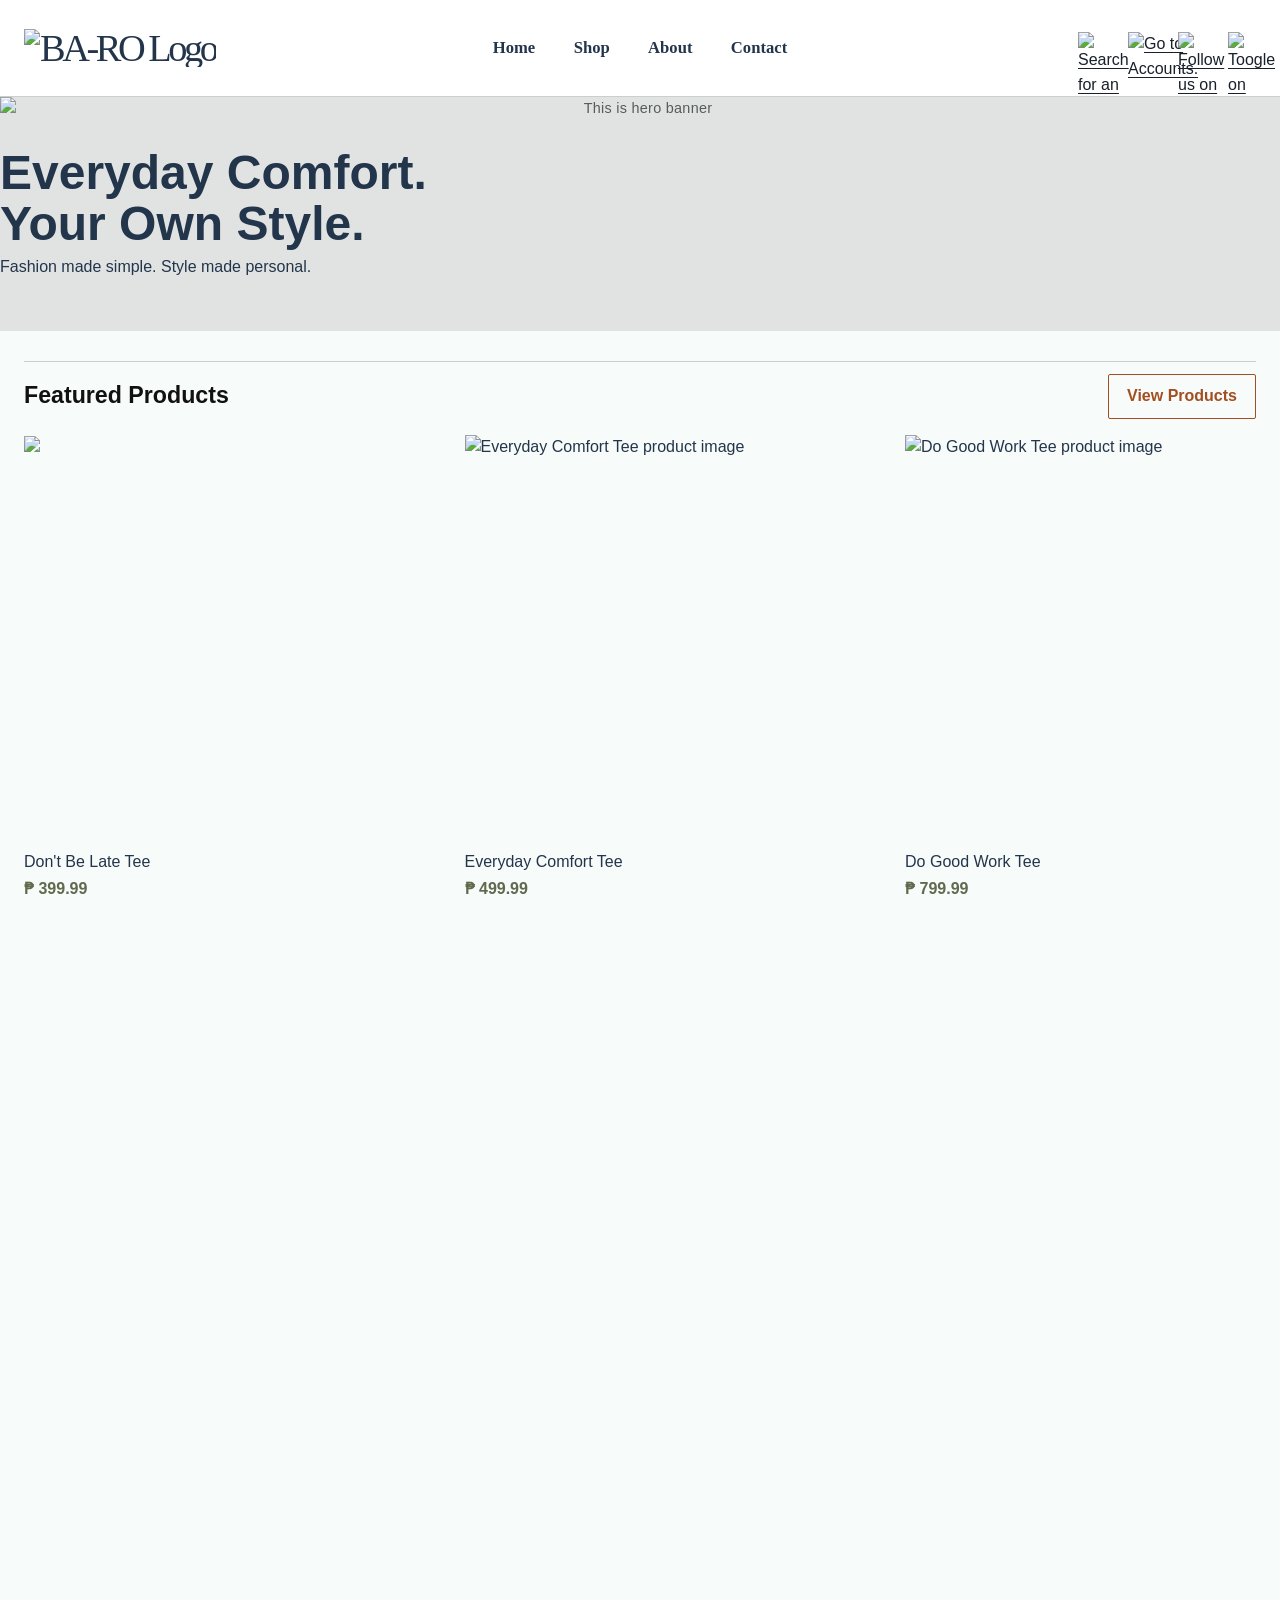
==== index.html @ b59e5162 "Linked order.js to product...html and clean footer Linked Product HTMLs to order,js. Footer: Redirec" ====
<!doctype html>
<html lang="en">
<head>
  <meta charset="utf-8" />
  <meta name="viewport" content="width=device-width, initial-scale=1" />
  <meta name="description" content="BA-RO everyday clothing and T-shirt collection." />
  <title>BA-RO | Everyday Comfort. Your Own Style.</title>
  <!--should we add icon here?-->
  <link rel="stylesheet" href="https://cdn.jsdelivr.net/npm/bootstrap@6.0.0-alpha.1/dist/css/bootstrap.min.css" integrity="sha384-B/GM4XqrwHnWXNOWMbloTmrYXZg10cakYGmpfsR/bbzQ6JAJI4ihuyADKLnBgrCe" crossorigin="anonymous" />
  <link rel="stylesheet" href="css/styles.css" />
</head>



<body>
  <a class="skip-link" href="#main-content">Skip to main content</a>



<!--If you edit header, please don't forget to update all the other HTML files too. header and footer are the most static part of the site.-->
<header class="site-header" id="top">
  <div class="site-container header-inner">
    <a class="brand brand-header" href="index.html" aria-label="BA-RO home">
      <span class="brand-logo" aria-hidden="true"><img src="images/header-baro-logo.svg" alt="BA-RO Logo"></span>
    </a>

    <!--Middle header links in a large screen-->
    <nav class="primary-nav" aria-label="Main navigation">
      <a href="index.html" aria-label="Go to Homepage">Home</a>
      <a href="index.html#shop" aria-label="Go to Shop section">Shop</a>
      <a href="about.html" aria-label="Go to About Us page">About</a>
      <a href="contact.html" aria-label="Go to contact us page">Contact</a>
    </nav>

    <!-- Right non-interactive, extra features icons, no href="" yet. Vanish in mobile version-->
    <div class="header-tools" aria-hidden="true">
      <a href="#" class="header-tool" id="search-icon"><img src="images/header-search-icon.svg" alt="Search for an item."></a>
      <a href="#" class="header-tool" id="account-icon"><img src="images/header-account-icon.svg" alt="Go to Accounts."></a>
      <a href="#" class="header-tool" id="follow-icon"><img src="images/header-heart-icon.svg" alt="Follow us on social media."></a>
      <a href="#" class="header-tool" id="dark-icon"><img src="images/header-dark-icon.svg" alt="Toogle on dark mode."></a>
    </div>

    <!--Middle header links go to right hamburger panel on small screens-->
    <details class="mobile-nav">
      <summary aria-label="Open navigation menu">Menu</summary>
      <nav aria-label="Mobile navigation">
        <a href="index.html">Home</a>
        <a href="index.html#shop">Shop</a>
        <a href="about.html">About</a>
        <a href="contact.html">Contact</a>
      </nav>
    </details>
  </div>
</header>


<main id="main-content">

  <section class="home-hero" aria-labelledby="home-title">
    <!--PLACEHOLDER!!! Replace this background with the homepage hero image. Just be sure the text remains readable over the image. -->
    <div class="hero-image" aria-label="Homepage hero image"><img src="images/home-hero.jpg" alt="This is hero banner"></div>
    <div class="hero-content">
      <h1 id="home-title">Everyday Comfort.<br>Your Own Style.</h1>
      <p>Fashion made simple. Style made personal.</p>
    </div>
  </section>

  
  <section class="featured-section site-container" id="shop" aria-labelledby="featured-title">
    <div class="section-heading-row">
      <h2 id="featured-title">Featured Products</h2>
      <a class="btn btn-outline-ba-ro" href="product-dont-be-late.html">View Products</a>
    </div>

 
    <div class="product-card-grid">
      <!--shirt 1-->
      <article class="product-card">
        <a class="product-card-image" href="product-dont-be-late.html" aria-label="View Don't Be Late Tee">
          <!-- PLACEHOLDER!!! Add shirt image. Suggestion: just rename the new image with the placeholder filename -->
          <img src="images/shirt-dont-be-late-front.jpg">
        </a>
        <h3><a href="product-dont-be-late.html">Don't Be Late Tee</a></h3>
        <p class="product-card-price">&#8369; 399.99</p>
        <a class="btn btn-small-outline" href="product-dont-be-late.html">View Product</a>
      </article>

      <!--shirt 2-->
      <article class="product-card">
        <a class="product-card-image" href="product-everyday-comfort.html" aria-label="View Everyday Comfort Tee">
          <!--PLACEHOLDER-->
          <img src="images/shirt-everyday-comfort-front.jpg" alt="Everyday Comfort Tee product image">
        </a>
        <h3><a href="product-everyday-comfort.html">Everyday Comfort Tee</a></h3>
        <p class="product-card-price">&#8369; 499.99</p>
        <a class="btn btn-small-outline" href="product-everyday-comfort.html">View Product</a>
      </article>

      <!--shirt 3-->
      <article class="product-card">
        <a class="product-card-image" href="product-do-good-work.html" aria-label="View Do Good Work Tee">
          <!--PLACEHOLDER!-->
          <img src="images/shirt-do-good-work-front.jpg" alt="Do Good Work Tee product image">
        </a>
        <h3><a href="product-do-good-work.html">Do Good Work Tee</a></h3>
        <p class="product-card-price">&#8369; 799.99</p>
        <a class="btn btn-small-outline" href="product-do-good-work.html">View Product</a>
      </article>
    </div>
  </section>


  <!--lower quick about us section-->
  <section class="home-about" aria-labelledby="home-about-title">
    <div class="home-about-copy">
      <h2 id="home-about-title">About BA-RO</h2>
      <p>We believe the best everyday essentials are the ones that feel good, look good, and let you be yourself.</p>
      <a class="text-link" href="about.html">Learn more about us</a>
    </div>
    <div class="home-about-image">
      <!-- PLACEHOLDER!!! -->
      <img src="images/about-page-image.jpg" aria-label="About BA-RO image placeholder">
    </div>
  </section>
</main>





<!--If you edit footer, please don't forget to update all the other HTML files because header and footer are the most static part of the site.-->
<footer class="site-footer">
  <div class="site-container footer-inner">
    <div class="footer-top">
      <div class="footer-brand-block">
        <a class="brand brand-footer" href="index.html" aria-label="BA-RO home">
          <img src="images/footer-baro-logo.svg" class="brand-logo-stacked" aria-hidden="true">
        </a>
        <p class="footer-tagline">Fashion made simple.<br />Style made personal.</p>
      </div>

      <div class="footer-column">
        <h2>Shop</h2>
        <a href="index.html#shop">All products</a>
      </div>

      <div class="footer-column footer-contact">
        <h2>Contact Us</h2>
        <p>Call us: <a href="contact.html">(09) 9019 9283</p>
        <p>Email us: <a href="contact.html">hello@examplewebsite143.com</a></p>
      </div>

      <div class="footer-social" aria-label="Social media row">
        <!-- No social links yet. aria-label and empty alt="" for accessibility -->
        <span aria-hidden="true">
          <a href="#" aria-label="Facebook"><img src="images/footer-social-fblogo.svg" alt=""></a>
          <a href="#" aria-label="Tiktok"><img src="images/footer-social-tiktok.svg" alt=""></a>
          <a href="#" aria-label="X"><img src="images/footer-social-x.svg" alt=""></a>
          <a href="#" aria-label="Instagram"><img src="images/footer-social-insta.svg" alt=""></a>
          <a href="#" aria-label="Threads"><img src="images/footer-social-threads.svg" alt=""></a>
      </div>
    </div>

    <div class="footer-bottom">
      <p>&copy; 2026 BA-RO</p>
      <nav aria-label="Footer navigation">
        <a href="about.html" aria-label="About Us page">About Us</a>
        <a href="privacy.html" aria-label="Privacy Policies page">Privacy</a>
        <a href="terms.html" aria-label="Term and Conditions page">Terms</a>
      </nav>
    </div>
  </div>
</footer>

  <script src="https://cdn.jsdelivr.net/npm/bootstrap@6.0.0-alpha.1/dist/js/bootstrap.bundle.min.js" integrity="sha384-1a/pXj49ZQ1aHEmrJ+gMw1otqoVsYwlEnlD8mIfY2TV03r20Y0CN7uqx1tQogjPL" crossorigin="anonymous"></script>
  <!--NO js file is added yet!!!-->

</body>
</html>
---- css/styles.css ----
/* 
  if you rename any classes or id, plaese edit here too...
  just be sure to verify and test them thoroughly.
  i did not minify it yet; it is hard to read if I do.
*/


:root {
  --baro-navy: #23354b;
  --baro-rust: #a24e21;
  --baro-olive: #62694d;
  --baro-mist: #eaf3f2;
  --baro-page: #f7fbfa;
  --baro-ink: #17202b;
  --baro-muted: #59616b;
  --baro-line: #c9cfcd;
  --baro-footer: #101113;
  --content-width: 1320px;
  --body-font: Arial, Helvetica, sans-serif;
  --heading-font: Georgia, "Times New Roman", serif;
}

* { box-sizing: border-box; }
html { scroll-behavior: smooth; }
body {
  margin: 0;
  background: var(--baro-page);
  color: var(--baro-ink);
  font-family: var(--body-font);
  font-size: 16px;
  line-height: 1.55;

  /*for shared footer flexibility - start*/
  display: flex;
  flex-direction: column;
  min-height: 100vh
}

html, body { height: 100%; margin: 0; overflow-x: hidden; }
main, .about-content, .main-wrapper { flex: 1;}
/*ends here*/


img, svg { max-width: 100%; }
a { color: var(--baro-navy); text-underline-offset: 0.18em; }
a:hover { color: var(--baro-rust); }
button, input, select, textarea { font: inherit; }
.site-container { width: min(calc(100% - 48px), var(--content-width)); margin-inline: auto; }
.skip-link {
  position: absolute; left: 12px; top: -60px; z-index: 1000;
  padding: 10px 14px; background: #fff; color: var(--baro-navy); border: 2px solid var(--baro-navy);
}
.skip-link:focus { top: 12px; }
:focus-visible { outline: 3px solid var(--baro-rust); outline-offset: 3px; }

/*shared header*/
.site-header { background: #fff; border-bottom: 1px solid var(--baro-line); }
.header-inner {
  min-height: 96px; display: grid; grid-template-columns: 1fr auto 1fr;
  align-items: center; gap: 28px;
}
.brand { display: inline-flex; width: fit-content; text-decoration: none; }
.brand-header { align-items: center; }
.brand-logo {
  color: var(--baro-navy); font-family: var(--heading-font); font-size: clamp(2.1rem, 3vw, 3rem);
  letter-spacing: -0.09em; line-height: 1; white-space: nowrap;
}
.brand-logo::first-letter { letter-spacing: -0.12em; }
.primary-nav { display: flex; justify-content: center; align-items: center; gap: clamp(22px, 3vw, 48px); }
.primary-nav a, .mobile-nav a {
  color: var(--baro-navy); font-family: var(--heading-font); font-weight: 700;
  text-decoration: none; font-size: 1.04rem;
}
.primary-nav a:hover, .mobile-nav a:hover { color: var(--baro-rust); text-decoration: underline; }
.header-tools { display: flex; justify-content: flex-end; align-items: center; gap: 22px; }
.header-tool { display: inline-grid; place-items: center; width: 28px; height: 32px; color: var(--baro-ink); }
.header-tool svg { width: 20px; height: 20px; fill: none; stroke: currentColor; stroke-width: 1.8; stroke-linecap: round; stroke-linejoin: round; }
.mobile-nav { display: none; position: relative; justify-self: end; }
.mobile-nav summary { cursor: pointer; list-style: none; padding: 10px 12px; border: 1px solid var(--baro-line); border-radius: 4px; color: var(--baro-navy); font-weight: 700; }
.mobile-nav summary::-webkit-details-marker { display: none; }
.mobile-nav nav { position: absolute; right: 0; top: calc(100% + 8px); z-index: 20; min-width: 190px; display: grid; gap: 14px; padding: 18px; background: #fff; border: 1px solid var(--baro-line); box-shadow: 0 8px 24px #17202b20; }

/*shared buttons*/
.btn { display: inline-flex; align-items: center; justify-content: center; min-height: 42px; border-radius: 2px; font-weight: 700; text-decoration: none; padding: 9px 18px; }
.btn-rust { background: var(--baro-rust); color: #fff; border: 1px solid var(--baro-rust); }
.btn-rust:hover { background: #823b17; color: #fff; }
.btn-olive { background: var(--baro-olive); color: #fff; border: 1px solid var(--baro-olive); }
.btn-olive:hover { background: #62694d; color: #fff; }
.btn-outline-ba-ro { border: 1px solid var(--baro-rust); background: transparent; color: var(--baro-rust); min-width: 145px; }
.btn-outline-ba-ro:hover, .btn-small-outline:hover { background: var(--baro-rust); color: #fff; }
.btn-small-outline { min-height: 30px; padding: 3px 18px; border: 1px solid var(--baro-navy); color: var(--baro-navy); background: #fff; font-family: var(--heading-font); font-size: .88rem; }
.btn:disabled { opacity: .55; cursor: not-allowed; }
.text-link { color: var(--baro-rust); font-weight: 700; text-underline-offset: 4px; }


.hero-image {
  display: grid; place-items: center; width: 100%; height: 100%; min-height: 150px; max-height: 100%; place-item: center; 
  background: #e1e3e2; border: 1px solid #c3c7c5; color: #555d5a;
  font-size: .9rem; letter-spacing: .02em; text-align: center;
}


/*homepage*/
.home-hero { position: relative; min-height: 234px; overflow: hidden; background: #dedfdd; }

/*overflow, hide the excess. object-fit, cut the excess. object-postion, adjust what part of image is shown and hidden (for this, the bottom is shown)*/
.hero-image { position: absolute; inset: 0; border: 0; overflow: hidden; }
.hero-image img { width: 100%; height: 100%; max-height: 300px; object-fit: cover; object-position: bottom; }

.hero-content { position: relative; z-index: 1; min-height: 234px; display: flex; flex-direction: column; justify-content: center; padding-block: 28px; }
.hero-content h1 { margin: 0 0 6px; max-width: 600px; color: var(--baro-navy); font-family: var(--body-font); font-size: clamp(2rem, 3.8vw, 3rem); font-weight: 800; line-height: 1.06; }
.hero-content p { margin: 0; color: var(--baro-navy); }
.featured-section { padding-block: 30px 32px; }
.section-heading-row { display: flex; justify-content: space-between; align-items: center; gap: 18px; border-top: 1px solid var(--baro-line); padding-top: 12px; margin-bottom: 16px; }
.section-heading-row h2 { margin: 0; color: #111; font-size: 1.45rem; font-weight: 800; }
.product-card-grid { display: grid; grid-template-columns: repeat(3, minmax(0, 1fr)); gap: clamp(28px, 7vw, 110px); }
.product-card { min-width: 0; }
.product-card-image { display: block; aspect-ratio: 322 / 372; text-decoration: none; }
.product-card-image .generic-images { min-height: 100%; }
.product-card-image .generic-images::before { width: 28px; height: 23px; }
.product-card h3 { margin: 10px 0 2px; font-size: 1rem; font-weight: 500; }
.product-card h3 a { text-decoration: none; }
.product-card-price { margin: 0 0 8px; color: var(--baro-olive); font-weight: 800; }
.home-about { display: grid; grid-template-columns: minmax(300px, 43%) 1fr; min-height: 300px; background: var(--baro-olive); }
.home-about-copy { padding: 44px max(32px, calc((100vw - var(--content-width)) / 2)); padding-right: 48px; color: #fff; display: flex; flex-direction: column; align-items: flex-start; justify-content: center; }
.home-about-copy h2 { font-size: 1.45rem; margin: 0 0 10px; font-weight: 800; }
.home-about-copy p { max-width: 420px; margin: 0 0 16px; }
.home-about-copy .text-link { color: #fff; }

/*overflow, hide the excess. object-fit, cut the excess. object-postion, adjust what part of image is shown and hidden (for this, the bottom is shown)*/
.home-about-image { max-width: 100%; height: 400px; overflow: hidden; }
.home-about-image img {width: 100%; height: 100%; object-fit: cover; object-position: bottom;} 
.home-about-image .generic-images { border: 0; min-height: 100%; }





/*about page*/

.about-hero { display: grid; grid-template-columns: minmax(360px, 43%) 1fr; min-height: 638px; }
.about-copy { padding: 70px clamp(30px, 5vw, 85px); display: flex; flex-direction: column; justify-content: center; }
.about-copy .eyebrow { margin: 0 0 14px; color: var(--baro-rust); font-weight: 700; }
.about-copy h1 { margin: 0 0 22px; color: var(--baro-navy); font-family: var(--heading-font); font-size: clamp(2.5rem, 4vw, 4rem); line-height: 1.05; }
.about-copy p { max-width: 490px; }
.about-copy .about-signoff { margin-top: 22px; text-align: center; color: var(--baro-rust); font-family: var(--heading-font); font-weight: 700; font-size: 1.2rem; }
.about-image { position: relative; overflow: hidden; }
.about-image .generic-images { min-height: 100%; border: 0; }




/*contact page*/
.contact-page { padding-block: 64px 24px; }
.contact-title { margin: 0 0 62px; text-align: center; color: var(--baro-navy); font-family: var(--heading-font); font-size: clamp(2rem, 3vw, 2.6rem); }
.contact-layout { display: grid; grid-template-columns: 1fr 1.05fr 1fr; align-items: center; gap: clamp(28px, 4vw, 62px); min-height: 420px; }
.contact-details { display: grid; gap: 18px; font-family: var(--heading-font); font-size: .97rem; }
.contact-details p { margin: 0; }
.contact-details address { margin: 12px 0 18px; font-style: normal; }
.contact-details a { overflow-wrap: anywhere; }
.map-placeholder { aspect-ratio: 1.75; width: 100%; display: grid; place-items: center; color: var(--baro-muted); }
.contact-form-panel { padding: 36px 18px; background: var(--baro-mist); }
.contact-form-panel .form-label, .product-order-form .form-label { color: var(--baro-navy); font-weight: 700; }
.form-control { width: 100%; min-height: 44px; border: 1px solid var(--baro-navy); border-radius: 0; background: transparent; color: var(--baro-ink); padding: 9px 12px; }
textarea.form-control { min-height: 110px; resize: vertical; }
.form-control:focus { border-color: var(--baro-rust); box-shadow: 0 0 0 .2rem #a24e2126; outline: 2px solid transparent; }
.form-setup-note { margin: 10px 0 0; font-size: .78rem; color: #414a4a; }
.contact-brand-panel { text-align: center; }
.contact-wordmark { font-family: var(--heading-font); font-size: clamp(2.5rem, 4vw, 4rem); font-weight: 700; color: var(--baro-navy); letter-spacing: -.08em; }
.social-row { display: flex; justify-content: center; gap: 14px; color: var(--baro-rust); font-weight: 700; font-size: 1.2rem; margin: 8px 0 32px; }
.support-note { color: var(--baro-rust); font-family: var(--heading-font); font-weight: 700; }
.back-to-top-wrap { text-align: center; padding: 32px 0 14px; }




/*privacy and terms pages*/

.legal-heading-band { background: var(--baro-olive); color: #fff; text-align: center; padding: 22px 20px 26px; }
.legal-heading-band h1 { margin: 0 0 4px; font-size: clamp(2rem, 3vw, 2.5rem); font-weight: 800; }
.legal-heading-band > p { margin: 0; font-size: 1.12rem; font-weight: 700; line-height: 1.35; }
.legal-heading-band .legal-updated { margin-top: 10px; font-size: .9rem; font-weight: 400; }
.legal-outer { background: #fff; border-left: 34px solid var(--baro-olive); padding: 28px 34px 12px; }
.legal-content { max-width: 1040px; min-height: 780px; margin-inline: auto; padding: 8px clamp(24px, 6vw, 90px) 18px; background: #fff; font-family: Georgia, "Times New Roman", serif; }
.legal-content p { margin: 0 0 16px; }
.legal-intro, .legal-section p { text-indent: 40px; }
.legal-intro { min-height: 50px; }
.legal-section { margin-top: 22px; }
.legal-section h2 { margin: 0 0 8px; font-family: var(--body-font); font-size: 1.15rem; font-weight: 800; color: #111; }
.legal-content .back-to-top-wrap { font-family: var(--body-font); }
.legal-content .back-to-top-wrap .text-link { font-size: .86rem; }
.legal-bullet-list,
.legal-number-list { list-style-position: outside; padding-left: 5rem; margin: 1rem 0; }
.legal-bullet-list { list-style-type: disc; }
.legal-number-list { list-style-type: decimal; }
.legal-bold { font-weight: 700; }


/*product detail pages*/
.product-page { padding-block: 38px 28px; }
.product-layout { display: grid; grid-template-columns: minmax(0, 1.65fr) minmax(300px, .95fr); gap: clamp(28px, 3vw, 48px); align-items: start; }
.product-gallery { display: grid; grid-template-columns: minmax(0, 1fr) minmax(130px, .42fr); gap: 10px; }
.product-image-main { min-height: 570px; }
.product-image-thumbs { display: grid; gap: 10px; grid-template-rows: 1fr 1fr; }
.product-image-thumb { min-height: 270px; }
.product-image-main .generic-images, .product-image-thumb .generic-images { min-height: 100%; }
.product-information h1 { margin: 0; color: var(--baro-navy); font-family: var(--heading-font); font-size: clamp(1.8rem, 2.4vw, 2.35rem); line-height: 1.15; }
.product-subtitle { margin: 2px 0 0; color: var(--baro-navy); }
.product-price { margin: 2px 0 10px; color: var(--baro-olive); font-size: 1.75rem; font-weight: 800; }
.product-option-group { border: 0; padding: 0; margin: 12px 0; }
.product-option-group legend { float: none; width: auto; margin-bottom: 4px; color: var(--baro-navy); font-size: 1rem; font-weight: 800; }
.product-option-group .form-label { display: block; font-size: .9rem; }
.product-option-group .form-control { max-width: 100%; background-color: #fff; }
.quantity-input { max-width: 125px; text-align: center; font-size: 1.15rem; font-weight: 700; }
.order-now-button { margin-top: 8px; }
.product-details { margin-top: 14px; }
.product-details h2 { font-size: 1rem; margin: 0 0 4px; }
.product-details ul { padding-left: 20px; margin: 0; font-size: .92rem; }
.reviews-section { max-width: 680px; padding-top: 24px; }
.reviews-heading { display: flex; align-items: baseline; flex-wrap: wrap; gap: 12px; border-bottom: 1px solid var(--baro-line); }
.reviews-heading h2 { margin: 0; color: var(--baro-navy); font-size: 1.15rem; }
.review-grid { display: grid; gap: 8px; padding-top: 8px; }
.review { min-height: 115px; padding: 18px; background: var(--baro-mist); display: flex; flex-direction: column; gap: 10px; }
#brown-stars { color: var(--baro-rust) }

/*footer*/
.site-footer { background: var(--baro-footer); color: #fff; flex-shrink: 0; }
.footer-inner { padding-block: 34px 10px; }
.footer-top { display: grid; grid-template-columns: minmax(220px, 1.1fr) .55fr 1.2fr .9fr; gap: 28px; align-items: start; min-height: 150px; }
.footer-brand-block { display: flex; align-items: flex-end; gap: 12px; }
.brand-logo-stacked { display: inline-flex; flex-direction: column; background: var(--baro-rust); color: #fff; font-family: var(--heading-font); font-size: 2.9rem; line-height: .82; letter-spacing: -.1em; padding: 6px 7px 8px 3px; }
.brand-logo-stacked span + span { border-top: 1px solid #fff; padding-top: 4px; margin-top: 4px; }
.footer-tagline { margin: 0 0 4px; font-family: var(--heading-font); font-size: .88rem; line-height: 1.2; }
.footer-column h2 { margin: 0 0 2px; color: #fff; font-family: var(--heading-font); font-size: 1.25rem; }
.footer-column p, .footer-column a { margin: 0; color: #fff; font-size: .9rem; text-decoration: none; }
.footer-column a:hover, .footer-bottom a:hover { color: #f2c1a5; text-decoration: underline; }
.todo-inline { color: #a24e21; font-style: italic; }
.footer-social { display: flex; gap: 12px; justify-content: flex-end; align-self: end; padding-bottom: 8px; color: var(--baro-rust); font-weight: 800; font-size: 1.1rem; }
.footer-bottom { display: flex; align-items: center; justify-content: space-between; gap: 20px; border-top: 1px solid #777; padding-top: 8px; }
.footer-bottom p { margin: 0; color: #d4d4d4; }
.footer-bottom nav { display: flex; gap: clamp(20px, 4vw, 52px); }
.footer-bottom a { color: #fff; font-family: var(--heading-font); font-weight: 700; font-size: 1.05rem; text-decoration: none; }

/*responsive adjustments*/
@media (max-width: 900px) {
  .header-inner { grid-template-columns: 1fr auto; min-height: 78px; }
  .primary-nav, .header-tools { display: none; }
  .mobile-nav { display: block; }
  .product-card-grid { gap: 24px; }
  .contact-layout { grid-template-columns: 1fr 1fr; }
  .contact-brand-panel { grid-column: 1 / -1; padding: 18px 0; }
  .product-layout { grid-template-columns: minmax(0, 1fr) minmax(270px, .85fr); }
  .product-image-main { min-height: 430px; }
  .product-image-thumb { min-height: 205px; }
  .footer-top { grid-template-columns: 1fr 1fr; }
  .footer-social { justify-content: flex-start; }
}



@media (max-width: 640px) {
  .site-container { width: min(calc(100% - 32px), var(--content-width)); }
  .brand-logo { font-size: 2.2rem; }
  .home-hero, .hero-content { min-height: 220px; }
  .hero-content h1 { font-size: 2rem; }
  .section-heading-row { align-items: flex-start; }
  .section-heading-row h2 { font-size: 1.2rem; }
  .btn-outline-ba-ro { min-width: 112px; padding-inline: 10px; }
  .product-card-grid { grid-template-columns: 1fr; gap: 28px; }
  .product-card-image { aspect-ratio: 1.1 / 1; }
  .product-card { max-width: 440px; margin-inline: auto; width: 100%; }
  .home-about, .about-hero { grid-template-columns: 1fr; }
  .home-about-copy { padding: 34px 24px; }
  .home-about-image { min-height: 100px; max-height: 400px }
  .about-copy { padding: 44px 24px; }
  .about-image { min-height: 250px; }
  .contact-page { padding-top: 40px; }
  .contact-title { margin-bottom: 30px; }
  .contact-layout { grid-template-columns: 1fr; gap: 24px; }
  .contact-form-panel { order: 2; padding: 24px 18px; }
  .contact-brand-panel { order: 3; }
  .contact-details { order: 1; }
  .legal-heading-band { padding-block: 20px; }
  .legal-outer { padding: 18px 12px 8px; background: linear-gradient(90deg, var(--baro-olive) 0 12px, #fff 12px calc(100% - 12px), var(--baro-olive) calc(100% - 12px)); }
  .legal-content { padding-inline: 18px; min-height: 620px; }
  .product-page { padding-top: 24px; }
  .product-layout { grid-template-columns: 1fr; }
  .product-gallery { grid-template-columns: minmax(0, 1fr) 90px; }
  .product-image-main { min-height: 390px; }
  .product-image-thumbs { grid-template-rows: 1fr 1fr; }
  .product-image-thumb { min-height: 190px; }
  .reviews-section { max-width: none; }
  .footer-top { grid-template-columns: 1fr 1fr; gap: 24px 18px; }
  .footer-brand-block { grid-column: 1 / -1; }
  .footer-social { grid-column: 1 / -1; }
  .footer-bottom { align-items: flex-start; flex-direction: column; padding-block: 12px 8px; }
  .footer-bottom nav { flex-wrap: wrap; gap: 12px 24px; }
}

@media (prefers-reduced-motion: reduce) {
  html { scroll-behavior: auto; }
  *, *::before, *::after { animation-duration: .01ms !important; transition-duration: .01ms !important; }
}
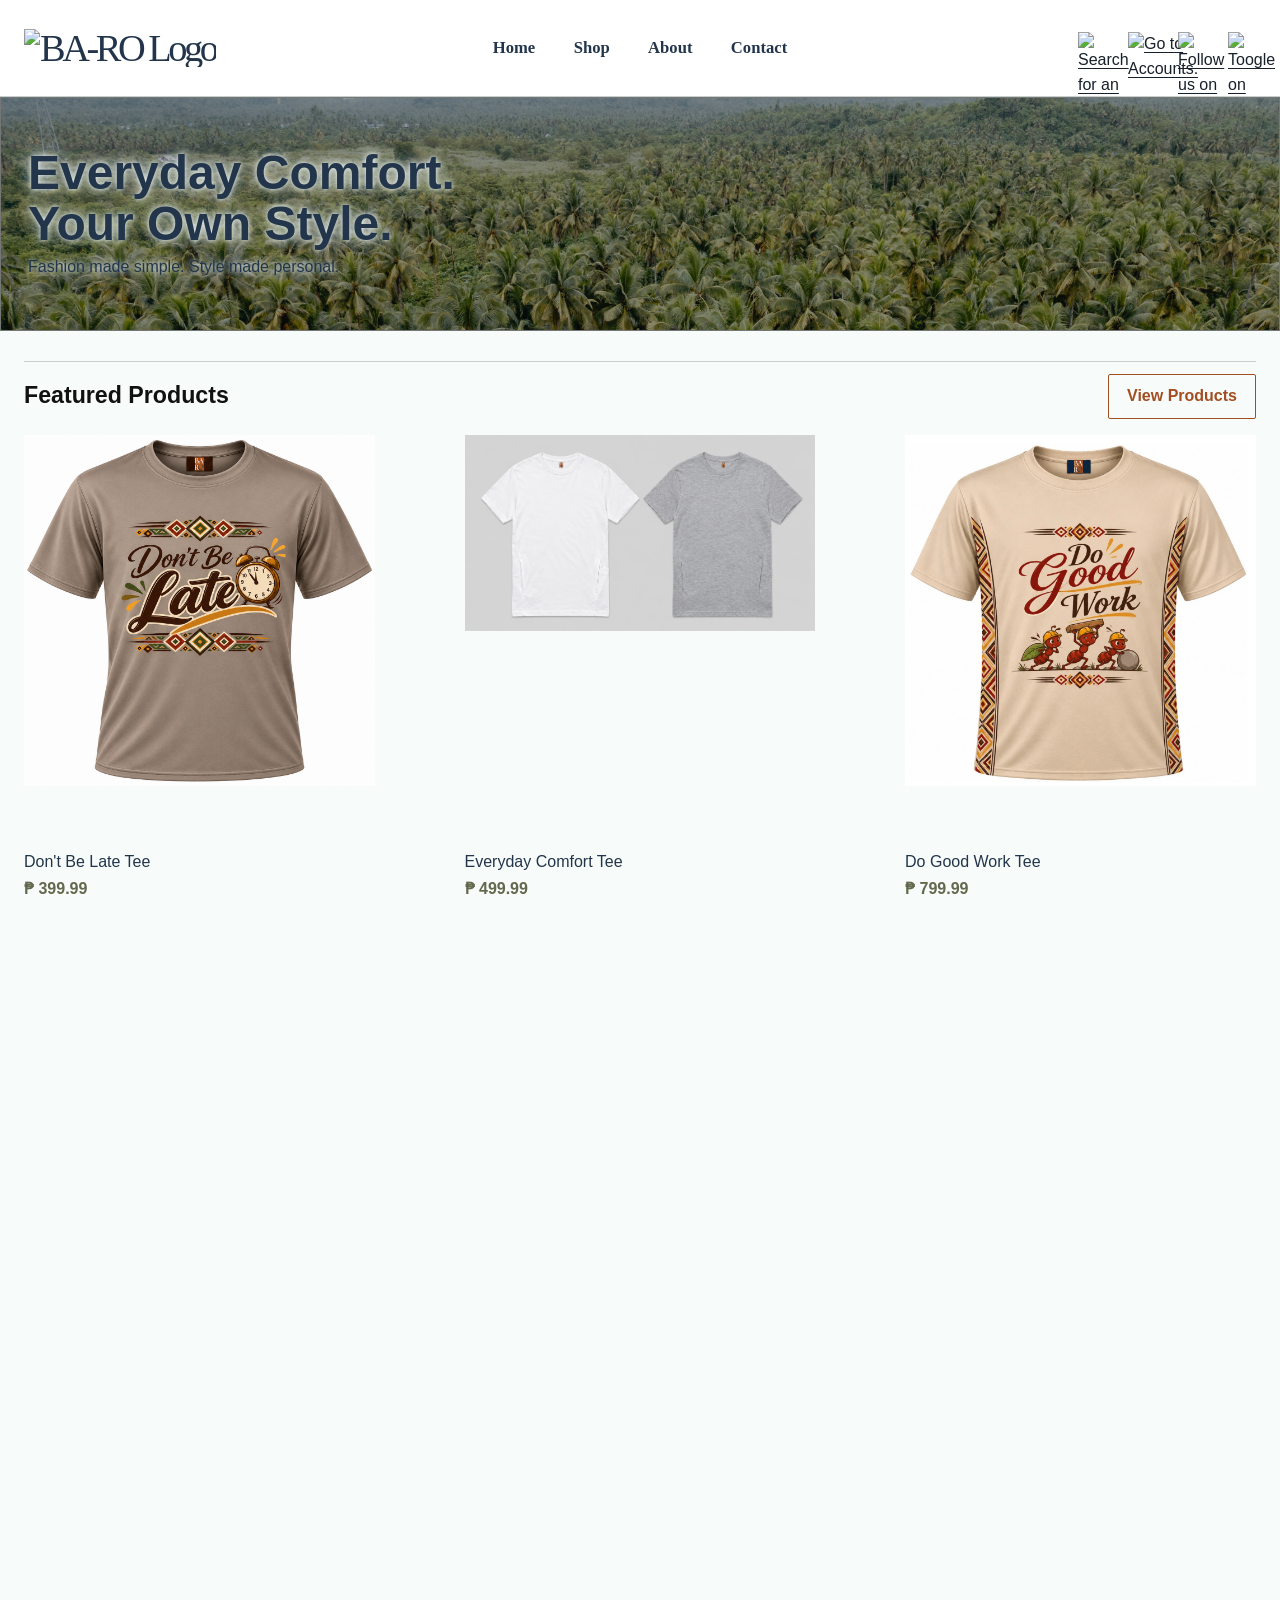
==== commit 1175e4d8: "Update index.html" ====
--- a/index.html
+++ b/index.html
@@ -78,7 +78,7 @@
       <article class="product-card">
         <a class="product-card-image" href="product-dont-be-late.html" aria-label="View Don't Be Late Tee">
           <!-- PLACEHOLDER!!! Add shirt image. Suggestion: just rename the new image with the placeholder filename -->
-          <img src="images/shirt-dont-be-late-front.jpg">
+          <img src="images/shirt-dont-be-late-front.png">
         </a>
         <h3><a href="product-dont-be-late.html">Don't Be Late Tee</a></h3>
         <p class="product-card-price">&#8369; 399.99</p>
@@ -89,7 +89,7 @@
       <article class="product-card">
         <a class="product-card-image" href="product-everyday-comfort.html" aria-label="View Everyday Comfort Tee">
           <!--PLACEHOLDER-->
-          <img src="images/shirt-everyday-comfort-front.jpg" alt="Everyday Comfort Tee product image">
+          <img src="images/shirt-everyday-comfort-front.png" alt="Everyday Comfort Tee product image">
         </a>
         <h3><a href="product-everyday-comfort.html">Everyday Comfort Tee</a></h3>
         <p class="product-card-price">&#8369; 499.99</p>
@@ -100,7 +100,7 @@
       <article class="product-card">
         <a class="product-card-image" href="product-do-good-work.html" aria-label="View Do Good Work Tee">
           <!--PLACEHOLDER!-->
-          <img src="images/shirt-do-good-work-front.jpg" alt="Do Good Work Tee product image">
+          <img src="images/shirt-do-good-work-front.png" alt="Do Good Work Tee product image">
         </a>
         <h3><a href="product-do-good-work.html">Do Good Work Tee</a></h3>
         <p class="product-card-price">&#8369; 799.99</p>
--- a/css/styles.css
+++ b/css/styles.css
@@ -1,9 +1,3 @@
-/* 
-  if you rename any classes or id, plaese edit here too...
-  just be sure to verify and test them thoroughly.
-  i did not minify it yet; it is hard to read if I do.
-*/
-
 
 :root {
   --baro-navy: #23354b;
@@ -93,23 +87,16 @@
 .text-link { color: var(--baro-rust); font-weight: 700; text-underline-offset: 4px; }
 
 
-.hero-image {
-  display: grid; place-items: center; width: 100%; height: 100%; min-height: 150px; max-height: 100%; place-item: center; 
-  background: #e1e3e2; border: 1px solid #c3c7c5; color: #555d5a;
-  font-size: .9rem; letter-spacing: .02em; text-align: center;
-}
-
 
 /*homepage*/
 .home-hero { position: relative; min-height: 234px; overflow: hidden; background: #dedfdd; }
-
-/*overflow, hide the excess. object-fit, cut the excess. object-postion, adjust what part of image is shown and hidden (for this, the bottom is shown)*/
-.hero-image { position: absolute; inset: 0; border: 0; overflow: hidden; }
-.hero-image img { width: 100%; height: 100%; max-height: 300px; object-fit: cover; object-position: bottom; }
-
-.hero-content { position: relative; z-index: 1; min-height: 234px; display: flex; flex-direction: column; justify-content: center; padding-block: 28px; }
-.hero-content h1 { margin: 0 0 6px; max-width: 600px; color: var(--baro-navy); font-family: var(--body-font); font-size: clamp(2rem, 3.8vw, 3rem); font-weight: 800; line-height: 1.06; }
-.hero-content p { margin: 0; color: var(--baro-navy); }
+/* hero image: overflow hides the excess, object-fit crops the image to fill, object-position picks which part stays visible (top of the image here) */
+.hero-image { position: absolute; inset: 0; overflow: hidden; display: grid; place-items: center; width: 100%; height: 100%; background: #e1e3e2; border: 1px solid #c3c7c5; color: #555d5a; font-size: .9rem; letter-spacing: .02em; text-align: center; filter: brightness(0.6); }
+.hero-image img { width: 100%; height: 100%; max-height: 300px; object-fit: cover; object-position: top; }
+.hero-content { position: relative; z-index: 1; min-height: 234px; display: flex; flex-direction: column; justify-content: center; padding: 28px; }
+.hero-content h1 { margin: 0 0 6px; max-width: 600px; font-family: var(--body-font); font-size: clamp(2rem, 3.8vw, 3rem); font-weight: 800; line-height: 1.06; }
+.hero-content h1, .hero-content p { color: var(--baro-navy); text-shadow: 0 0 5px var(--baro-mist), 0 0 15px var(--baro-mist); } /* hero text shadow */
+.hero-content p { margin: 0; }
 .featured-section { padding-block: 30px 32px; }
 .section-heading-row { display: flex; justify-content: space-between; align-items: center; gap: 18px; border-top: 1px solid var(--baro-line); padding-top: 12px; margin-bottom: 16px; }
 .section-heading-row h2 { margin: 0; color: #111; font-size: 1.45rem; font-weight: 800; }
@@ -122,33 +109,24 @@
 .product-card h3 a { text-decoration: none; }
 .product-card-price { margin: 0 0 8px; color: var(--baro-olive); font-weight: 800; }
 .home-about { display: grid; grid-template-columns: minmax(300px, 43%) 1fr; min-height: 300px; background: var(--baro-olive); }
-.home-about-copy { padding: 44px max(32px, calc((100vw - var(--content-width)) / 2)); padding-right: 48px; color: #fff; display: flex; flex-direction: column; align-items: flex-start; justify-content: center; }
-.home-about-copy h2 { font-size: 1.45rem; margin: 0 0 10px; font-weight: 800; }
+.home-about-copy { display: flex; flex-direction: column; align-items: flex-start; justify-content: center; padding: 44px 48px 44px max(32px, calc((100vw - var(--content-width)) / 2)); color: #fff; }
+.home-about-copy h2 { margin: 0 0 10px; font-size: 1.45rem; font-weight: 800; }
 .home-about-copy p { max-width: 420px; margin: 0 0 16px; }
 .home-about-copy .text-link { color: #fff; }
-
-/*overflow, hide the excess. object-fit, cut the excess. object-postion, adjust what part of image is shown and hidden (for this, the bottom is shown)*/
+/* about section image: overflow hides the excess, object-fit crops to fill, object-position keeps the center of the image visible */
 .home-about-image { max-width: 100%; height: 400px; overflow: hidden; }
-.home-about-image img {width: 100%; height: 100%; object-fit: cover; object-position: bottom;} 
+.home-about-image img { width: 100%; height: 100%; object-fit: cover; object-position: center; }
 .home-about-image .generic-images { border: 0; min-height: 100%; }
 
-
-
-
-
 /*about page*/
-
-.about-hero { display: grid; grid-template-columns: minmax(360px, 43%) 1fr; min-height: 638px; }
+.about-hero { display: grid; grid-template-columns: minmax(360px, 43%) minmax(0, 1fr); min-height: 100%; }
 .about-copy { padding: 70px clamp(30px, 5vw, 85px); display: flex; flex-direction: column; justify-content: center; }
 .about-copy .eyebrow { margin: 0 0 14px; color: var(--baro-rust); font-weight: 700; }
 .about-copy h1 { margin: 0 0 22px; color: var(--baro-navy); font-family: var(--heading-font); font-size: clamp(2.5rem, 4vw, 4rem); line-height: 1.05; }
 .about-copy p { max-width: 490px; }
 .about-copy .about-signoff { margin-top: 22px; text-align: center; color: var(--baro-rust); font-family: var(--heading-font); font-weight: 700; font-size: 1.2rem; }
-.about-image { position: relative; overflow: hidden; }
-.about-image .generic-images { min-height: 100%; border: 0; }
-
-
-
+.about-image { position: relative; overflow: hidden; min-width: 0; min-height: 0; }
+.about-image img { position: absolute; inset: 0; width: 100%; height: 100%; max-width: none; max-height: none; object-fit: cover; object-position: center; border: 0; display: block; }
 
 /*contact page*/
 .contact-page { padding-block: 64px 24px; }
@@ -171,11 +149,7 @@
 .support-note { color: var(--baro-rust); font-family: var(--heading-font); font-weight: 700; }
 .back-to-top-wrap { text-align: center; padding: 32px 0 14px; }
 
-
-
-
 /*privacy and terms pages*/
-
 .legal-heading-band { background: var(--baro-olive); color: #fff; text-align: center; padding: 22px 20px 26px; }
 .legal-heading-band h1 { margin: 0 0 4px; font-size: clamp(2rem, 3vw, 2.5rem); font-weight: 800; }
 .legal-heading-band > p { margin: 0; font-size: 1.12rem; font-weight: 700; line-height: 1.35; }
@@ -194,7 +168,6 @@
 .legal-bullet-list { list-style-type: disc; }
 .legal-number-list { list-style-type: decimal; }
 .legal-bold { font-weight: 700; }
-
 
 /*product detail pages*/
 .product-page { padding-block: 38px 28px; }
@@ -255,8 +228,6 @@
   .footer-top { grid-template-columns: 1fr 1fr; }
   .footer-social { justify-content: flex-start; }
 }
-
-
 
 @media (max-width: 640px) {
   .site-container { width: min(calc(100% - 32px), var(--content-width)); }
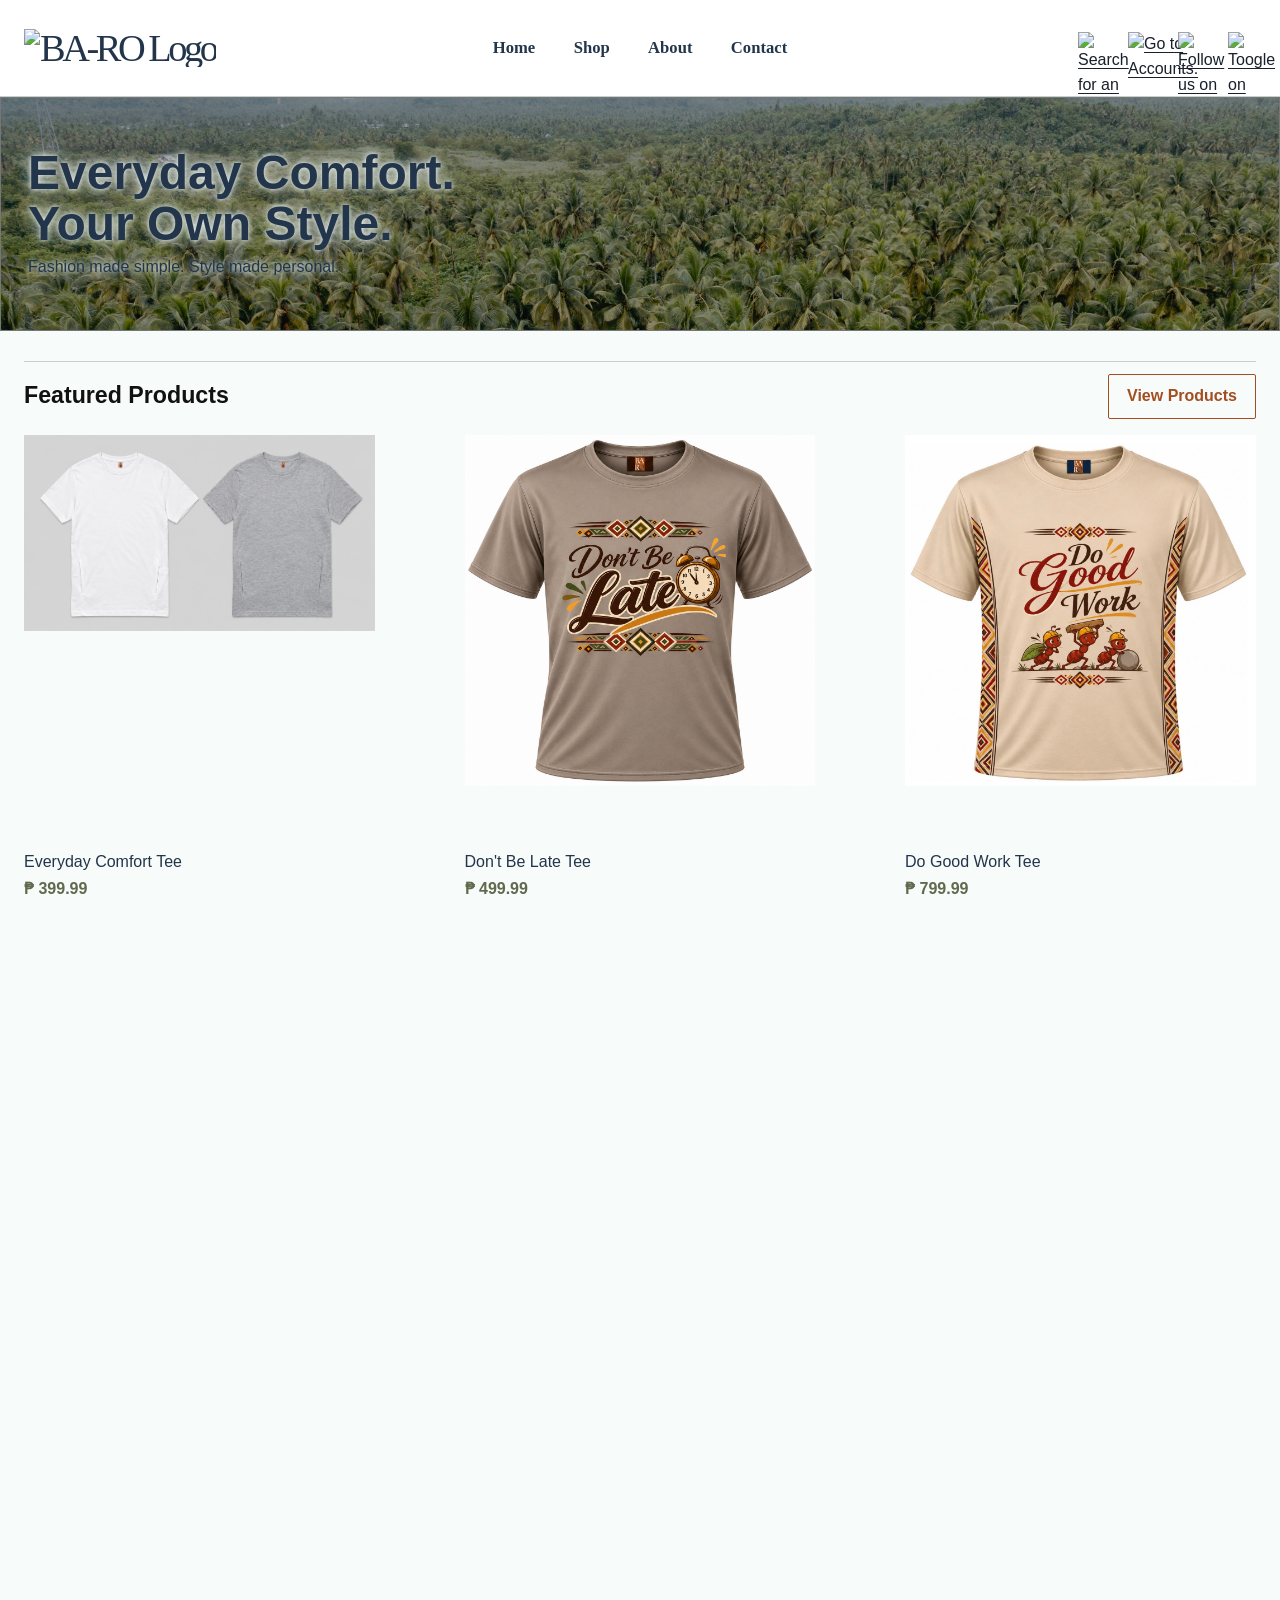
==== commit a10bc739: "Clean htmls." ====
--- a/index.html
+++ b/index.html
@@ -15,16 +15,13 @@
 <body>
   <a class="skip-link" href="#main-content">Skip to main content</a>
 
-
-
-<!--If you edit header, please don't forget to update all the other HTML files too. header and footer are the most static part of the site.-->
 <header class="site-header" id="top">
   <div class="site-container header-inner">
     <a class="brand brand-header" href="index.html" aria-label="BA-RO home">
       <span class="brand-logo" aria-hidden="true"><img src="images/header-baro-logo.svg" alt="BA-RO Logo"></span>
     </a>
 
-    <!--Middle header links in a large screen-->
+    <!--middle header links in a large screen-->
     <nav class="primary-nav" aria-label="Main navigation">
       <a href="index.html" aria-label="Go to Homepage">Home</a>
       <a href="index.html#shop" aria-label="Go to Shop section">Shop</a>
@@ -32,15 +29,7 @@
       <a href="contact.html" aria-label="Go to contact us page">Contact</a>
     </nav>
 
-    <!-- Right non-interactive, extra features icons, no href="" yet. Vanish in mobile version-->
-    <div class="header-tools" aria-hidden="true">
-      <a href="#" class="header-tool" id="search-icon"><img src="images/header-search-icon.svg" alt="Search for an item."></a>
-      <a href="#" class="header-tool" id="account-icon"><img src="images/header-account-icon.svg" alt="Go to Accounts."></a>
-      <a href="#" class="header-tool" id="follow-icon"><img src="images/header-heart-icon.svg" alt="Follow us on social media."></a>
-      <a href="#" class="header-tool" id="dark-icon"><img src="images/header-dark-icon.svg" alt="Toogle on dark mode."></a>
-    </div>
-
-    <!--Middle header links go to right hamburger panel on small screens-->
+    <!--middle header links go to right hamburger panel on small screens-->
     <details class="mobile-nav">
       <summary aria-label="Open navigation menu">Menu</summary>
       <nav aria-label="Mobile navigation">
@@ -50,6 +39,15 @@
         <a href="contact.html">Contact</a>
       </nav>
     </details>
+
+    <!-- right non-interactive, extra features icons, no href="" yet. Vanish in mobile version-->
+    <div class="header-tools" aria-hidden="true">
+      <a href="#" class="header-tool" id="search-icon"><img src="images/header-search-icon.svg" alt="Search for an item."></a>
+      <a href="#" class="header-tool" id="account-icon"><img src="images/header-account-icon.svg" alt="Go to Accounts."></a>
+      <a href="#" class="header-tool" id="follow-icon"><img src="images/header-heart-icon.svg" alt="Follow us on social media."></a>
+      <a href="#" class="header-tool" id="dark-icon"><img src="images/header-dark-icon.svg" alt="Toogle on dark mode."></a>
+    </div>
+
   </div>
 </header>
 
@@ -74,32 +72,29 @@
 
  
     <div class="product-card-grid">
-      <!--shirt 1-->
+            <!--shirt 1-->
       <article class="product-card">
-        <a class="product-card-image" href="product-dont-be-late.html" aria-label="View Don't Be Late Tee">
-          <!-- PLACEHOLDER!!! Add shirt image. Suggestion: just rename the new image with the placeholder filename -->
-          <img src="images/shirt-dont-be-late-front.png">
+        <a class="product-card-image" href="product-everyday-comfort.html" aria-label="View Everyday Comfort Tee">
+          <img src="images/shirt-everyday-comfort-front.png" alt="Everyday Comfort Tee product image">
         </a>
-        <h3><a href="product-dont-be-late.html">Don't Be Late Tee</a></h3>
+        <h3><a href="product-everyday-comfort.html">Everyday Comfort Tee</a></h3>
         <p class="product-card-price">&#8369; 399.99</p>
-        <a class="btn btn-small-outline" href="product-dont-be-late.html">View Product</a>
+        <a class="btn btn-small-outline" href="product-everyday-comfort.html">View Product</a>
       </article>
 
       <!--shirt 2-->
       <article class="product-card">
-        <a class="product-card-image" href="product-everyday-comfort.html" aria-label="View Everyday Comfort Tee">
-          <!--PLACEHOLDER-->
-          <img src="images/shirt-everyday-comfort-front.png" alt="Everyday Comfort Tee product image">
+        <a class="product-card-image" href="product-dont-be-late.html" aria-label="View Don't Be Late Tee">
+          <img src="images/shirt-dont-be-late-front.png">
         </a>
-        <h3><a href="product-everyday-comfort.html">Everyday Comfort Tee</a></h3>
+        <h3><a href="product-dont-be-late.html">Don't Be Late Tee</a></h3>
         <p class="product-card-price">&#8369; 499.99</p>
-        <a class="btn btn-small-outline" href="product-everyday-comfort.html">View Product</a>
+        <a class="btn btn-small-outline" href="product-dont-be-late.html">View Product</a>
       </article>
 
       <!--shirt 3-->
       <article class="product-card">
         <a class="product-card-image" href="product-do-good-work.html" aria-label="View Do Good Work Tee">
-          <!--PLACEHOLDER!-->
           <img src="images/shirt-do-good-work-front.png" alt="Do Good Work Tee product image">
         </a>
         <h3><a href="product-do-good-work.html">Do Good Work Tee</a></h3>
@@ -109,7 +104,6 @@
     </div>
   </section>
 
-
   <!--lower quick about us section-->
   <section class="home-about" aria-labelledby="home-about-title">
     <div class="home-about-copy">
@@ -118,17 +112,11 @@
       <a class="text-link" href="about.html">Learn more about us</a>
     </div>
     <div class="home-about-image">
-      <!-- PLACEHOLDER!!! -->
       <img src="images/about-page-image.jpg" aria-label="About BA-RO image placeholder">
     </div>
   </section>
 </main>
 
-
-
-
-
-<!--If you edit footer, please don't forget to update all the other HTML files because header and footer are the most static part of the site.-->
 <footer class="site-footer">
   <div class="site-container footer-inner">
     <div class="footer-top">
@@ -151,7 +139,6 @@
       </div>
 
       <div class="footer-social" aria-label="Social media row">
-        <!-- No social links yet. aria-label and empty alt="" for accessibility -->
         <span aria-hidden="true">
           <a href="#" aria-label="Facebook"><img src="images/footer-social-fblogo.svg" alt=""></a>
           <a href="#" aria-label="Tiktok"><img src="images/footer-social-tiktok.svg" alt=""></a>
@@ -172,8 +159,6 @@
   </div>
 </footer>
 
-  <script src="https://cdn.jsdelivr.net/npm/bootstrap@6.0.0-alpha.1/dist/js/bootstrap.bundle.min.js" integrity="sha384-1a/pXj49ZQ1aHEmrJ+gMw1otqoVsYwlEnlD8mIfY2TV03r20Y0CN7uqx1tQogjPL" crossorigin="anonymous"></script>
-  <!--NO js file is added yet!!!-->
-
+<script src="https://cdn.jsdelivr.net/npm/bootstrap@6.0.0-alpha.1/dist/js/bootstrap.bundle.min.js" integrity="sha384-1a/pXj49ZQ1aHEmrJ+gMw1otqoVsYwlEnlD8mIfY2TV03r20Y0CN7uqx1tQogjPL" crossorigin="anonymous"></script>
 </body>
 </html>
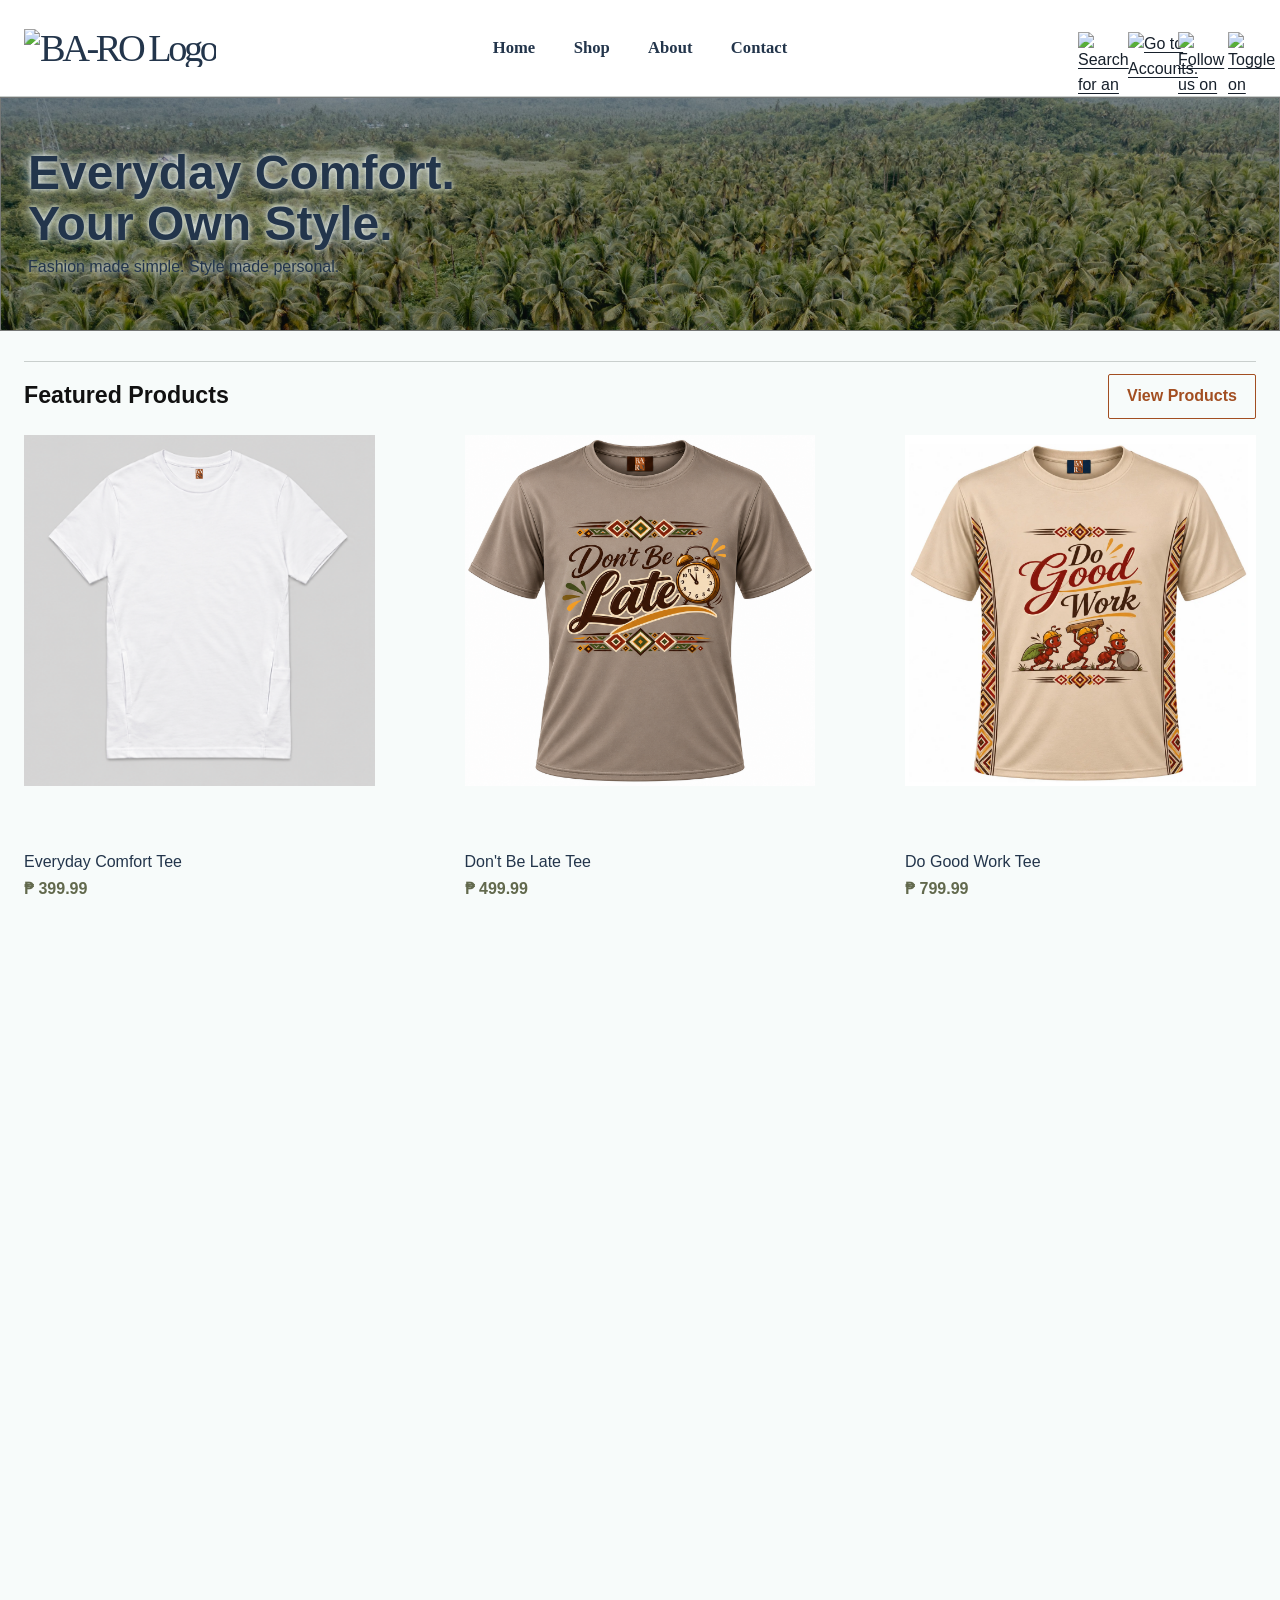
==== commit 2be221f7: "Update index.html update:  -checked wc3 html validator  -fixed some missing tags -added alt to im" ====
--- a/index.html
+++ b/index.html
@@ -45,7 +45,7 @@
       <a href="#" class="header-tool" id="search-icon"><img src="images/header-search-icon.svg" alt="Search for an item."></a>
       <a href="#" class="header-tool" id="account-icon"><img src="images/header-account-icon.svg" alt="Go to Accounts."></a>
       <a href="#" class="header-tool" id="follow-icon"><img src="images/header-heart-icon.svg" alt="Follow us on social media."></a>
-      <a href="#" class="header-tool" id="dark-icon"><img src="images/header-dark-icon.svg" alt="Toogle on dark mode."></a>
+      <a href="#" class="header-tool" id="dark-icon"><img src="images/header-dark-icon.svg" alt="Toggle on dark mode."></a>
     </div>
 
   </div>
@@ -55,8 +55,7 @@
 <main id="main-content">
 
   <section class="home-hero" aria-labelledby="home-title">
-    <!--PLACEHOLDER!!! Replace this background with the homepage hero image. Just be sure the text remains readable over the image. -->
-    <div class="hero-image" aria-label="Homepage hero image"><img src="images/home-hero.jpg" alt="This is hero banner"></div>
+    <div class="hero-image"><img src="images/home-hero.jpg" alt="BA-RO everyday T-shirts in a relaxed, casual setting"></div>
     <div class="hero-content">
       <h1 id="home-title">Everyday Comfort.<br>Your Own Style.</h1>
       <p>Fashion made simple. Style made personal.</p>
@@ -67,7 +66,7 @@
   <section class="featured-section site-container" id="shop" aria-labelledby="featured-title">
     <div class="section-heading-row">
       <h2 id="featured-title">Featured Products</h2>
-      <a class="btn btn-outline-ba-ro" href="product-dont-be-late.html">View Products</a>
+      <a class="btn btn-outline-ba-ro" href="index.html#shop">View Products</a>
     </div>
 
  
@@ -85,7 +84,7 @@
       <!--shirt 2-->
       <article class="product-card">
         <a class="product-card-image" href="product-dont-be-late.html" aria-label="View Don't Be Late Tee">
-          <img src="images/shirt-dont-be-late-front.png">
+          <img src="images/shirt-dont-be-late-front.png" alt="Don't be late tee product image">
         </a>
         <h3><a href="product-dont-be-late.html">Don't Be Late Tee</a></h3>
         <p class="product-card-price">&#8369; 499.99</p>
@@ -112,7 +111,7 @@
       <a class="text-link" href="about.html">Learn more about us</a>
     </div>
     <div class="home-about-image">
-      <img src="images/about-page-image.jpg" aria-label="About BA-RO image placeholder">
+      <img src="images/about-page-image.jpg" aria-label="People wearing BA-RO everday clothing">
     </div>
   </section>
 </main>
@@ -122,7 +121,7 @@
     <div class="footer-top">
       <div class="footer-brand-block">
         <a class="brand brand-footer" href="index.html" aria-label="BA-RO home">
-          <img src="images/footer-baro-logo.svg" class="brand-logo-stacked" aria-hidden="true">
+          <img src="images/footer-baro-logo.svg" class="brand-logo-stacked" alt="">
         </a>
         <p class="footer-tagline">Fashion made simple.<br />Style made personal.</p>
       </div>
@@ -134,17 +133,18 @@
 
       <div class="footer-column footer-contact">
         <h2>Contact Us</h2>
-        <p>Call us: <a href="contact.html">(09) 9019 9283</p>
+        <p>Call us: <a href="contact.html">(09) 9019 9283</a></p>
         <p>Email us: <a href="contact.html">hello@examplewebsite143.com</a></p>
       </div>
 
-      <div class="footer-social" aria-label="Social media row">
+      <div class="footer-social" role="group" aria-label="Social media row">
         <span aria-hidden="true">
           <a href="#" aria-label="Facebook"><img src="images/footer-social-fblogo.svg" alt=""></a>
           <a href="#" aria-label="Tiktok"><img src="images/footer-social-tiktok.svg" alt=""></a>
           <a href="#" aria-label="X"><img src="images/footer-social-x.svg" alt=""></a>
           <a href="#" aria-label="Instagram"><img src="images/footer-social-insta.svg" alt=""></a>
           <a href="#" aria-label="Threads"><img src="images/footer-social-threads.svg" alt=""></a>
+        </span>
       </div>
     </div>
 
